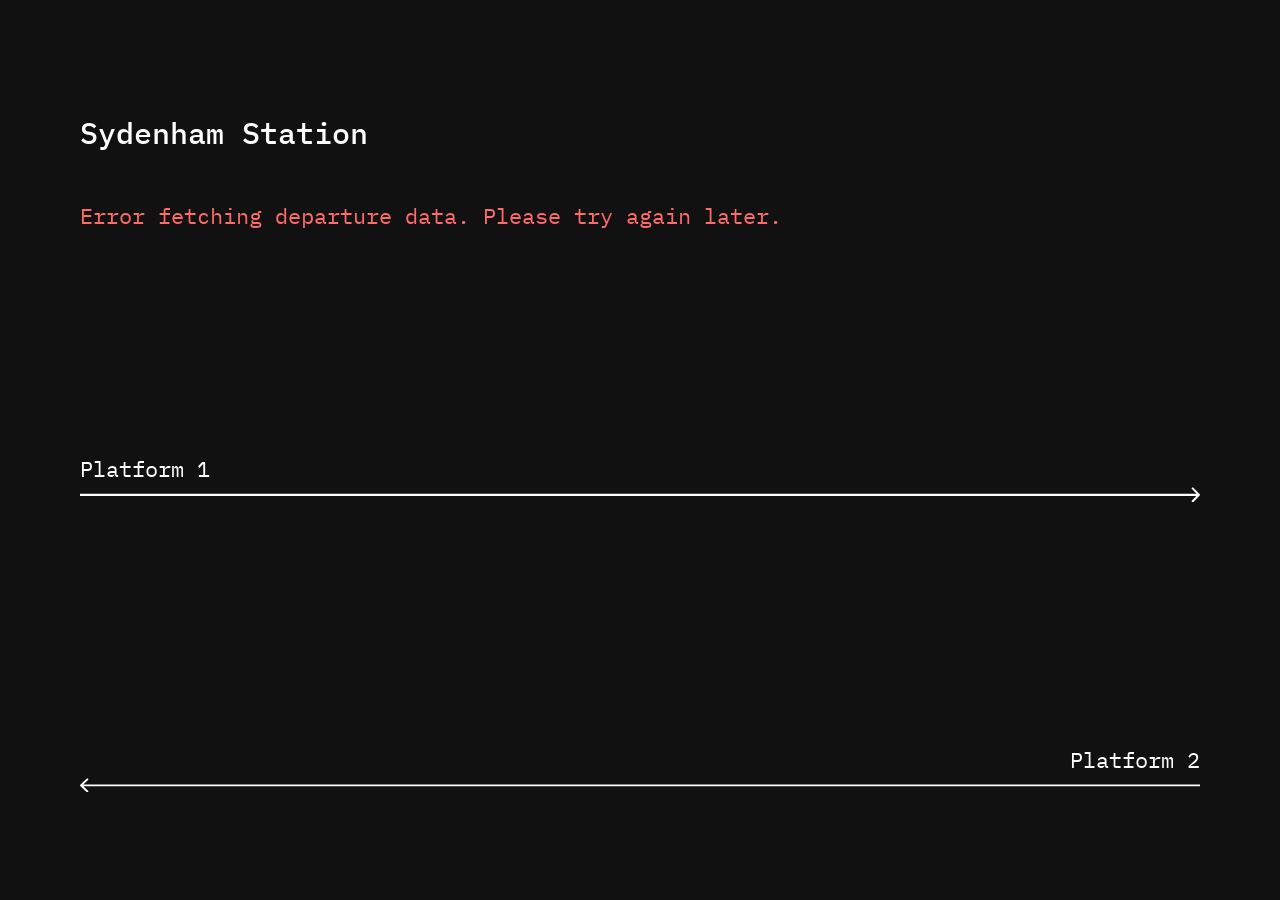
==== index.html @ ab7bba3a "Changed the visual to map" ====
<!DOCTYPE html>
<html lang="en">
<head>
    <meta charset="UTF-8">
    <meta name="viewport" content="width=device-width, initial-scale=1.0">
    <title>Tube Timer</title>
    <meta name="apple-mobile-web-app-capable" content="yes">
    <meta name="apple-mobile-web-app-status-bar-style" content="black">
    <meta name="apple-mobile-web-app-title" content="Sydenham">
    <meta name="theme-color" content="#111111">
    <link rel="manifest" href="manifest.json">
    <link rel="apple-touch-icon" href="icon-192.png">
    <link rel="preconnect" href="https://fonts.googleapis.com">
    <link rel="preconnect" href="https://fonts.gstatic.com" crossorigin>
    <link href="https://fonts.googleapis.com/css2?family=IBM+Plex+Mono:wght@400;500&display=swap" rel="stylesheet">
    <style>
        :root {
            --bg: #111111;
            --overground: #ffa748;
            --southern: #26907f;
            --axis-inset: clamp(16px, 6.25vw, 80px);
            --title-size: clamp(18px, 2.35vw, 30px);
            --label-size: clamp(14px, 1.7vw, 22px);
            --pill-size: clamp(28px, 5.3vw, 68px);
            --pill-pad-x: clamp(4px, 0.8vw, 10px);
            --pill-pad-y: clamp(2px, 0.3vw, 4px);
            --pill-radius: clamp(4px, 0.6vw, 8px);
            --stem-height: clamp(10px, 1.25vw, 16px);
            --stem-dot: clamp(10px, 1.25vw, 16px);
            --row-pad-top: calc(var(--pill-size) * 2 + var(--stem-height) + 24px);
            --time-window: 45;
        }

        * {
            box-sizing: border-box;
        }

        html, body {
            height: 100%;
        }

        body {
            margin: 0;
            font-family: "IBM Plex Mono", monospace;
            background: var(--bg);
            color: #ffffff;
            min-height: 100vh;
            min-height: 100dvh;
        }

        .app {
            min-height: 100vh;
            min-height: 100dvh;
            padding: clamp(24px, 9vw, 120px) var(--axis-inset) clamp(32px, 6vw, 80px);
            display: flex;
            flex-direction: column;
            gap: clamp(24px, 4vw, 72px);
        }

        .station-title {
            margin: 0;
            font-size: var(--title-size);
            font-weight: 500;
            line-height: 1.2;
        }

        .status {
            margin: 0;
            font-size: var(--label-size);
            opacity: 0.7;
        }

        .status.error {
            color: #ff6b6b;
            opacity: 1;
        }

        .timelines {
            flex: 1;
            display: flex;
            flex-direction: column;
            justify-content: space-evenly;
            gap: clamp(40px, 6vw, 96px);
            min-height: 0;
        }

        .platform {
            position: relative;
            width: 100%;
        }

        .platform-label {
            position: absolute;
            bottom: calc(var(--stem-dot) / 2 + 6px);
            font-size: var(--label-size);
            font-weight: 400;
            line-height: 1;
            white-space: nowrap;
            pointer-events: none;
            z-index: 1;
        }

        .platform[data-platform="1"] .platform-label {
            left: 0;
        }

        .platform[data-platform="2"] .platform-label {
            right: 0;
            text-align: right;
        }

        /* Portrait uses the far-row label; hide the near-row copy */
        .platform-label[data-for-row="far"] {
            display: none;
        }

        .platform-rows {
            display: flex;
            flex-direction: column;
            gap: clamp(36px, 5vw, 56px);
        }

        .axis-track {
            position: relative;
            width: 100%;
            padding-top: var(--row-pad-top);
        }

        /* Landscape / wide: single full 45-minute axis */
        .axis-track[data-row="far"] {
            display: none;
        }

        .axis-line {
            position: absolute;
            left: 0;
            right: 0;
            bottom: 0;
            transform: translateY(50%);
            width: 100%;
            height: clamp(10px, 1.15vw, 15px);
            display: block;
            pointer-events: none;
            user-select: none;
        }

        .trains {
            position: absolute;
            left: 0;
            right: 0;
            bottom: 0;
            top: 0;
            pointer-events: none;
        }

        .train {
            position: absolute;
            bottom: 0;
            display: flex;
            flex-direction: column;
            align-items: center;
            gap: 4px;
            transform: translateX(-50%);
            pointer-events: auto;
        }

        .train-minutes {
            margin: 0;
            font-size: var(--pill-size);
            font-weight: 500;
            line-height: 1;
            text-align: center;
            color: #ffffff;
            white-space: nowrap;
        }

        .train-pill {
            margin: 0;
            padding: var(--pill-pad-y) var(--pill-pad-x);
            border-radius: var(--pill-radius);
            font-size: var(--pill-size);
            font-weight: 500;
            line-height: 1;
            text-align: center;
            white-space: nowrap;
        }

        .train[data-operator="overground"] .train-pill {
            background: var(--overground);
            color: #000000;
        }

        .train[data-operator="southern"] .train-pill {
            background: var(--southern);
            color: #ffffff;
        }

        .train-stem {
            width: 1.5px;
            height: var(--stem-height);
            background: #ffffff;
            position: relative;
            flex-shrink: 0;
        }

        .train-stem::after {
            content: "";
            position: absolute;
            left: 50%;
            top: 100%;
            width: var(--stem-dot);
            height: var(--stem-dot);
            border-radius: 50%;
            background: #ffffff;
            transform: translate(-50%, -50%);
        }

        @media (orientation: portrait) {
            :root {
                --pill-size: clamp(22px, 10vw, 80px);
                --label-size: clamp(13px, 3.5vw, 18px);
                --title-size: clamp(18px, 5vw, 24px);
                --axis-inset: 48px;
                --row-pad-top: calc(var(--pill-size) * 2 + var(--stem-height) + 20px);
            }

            .app {
                padding: 48px 48px 80px;
                gap: 24px;
            }

            .timelines {
                flex: 1;
                gap: 0;
                justify-content: flex-start;
            }

            /* Split leftover height: Platform 1 toward middle, Platform 2 at bottom */
            .platform[data-platform="1"],
            .platform[data-platform="2"] {
                margin-top: auto;
            }

            .axis-track[data-row="far"] {
                display: block;
            }

            .platform-label[data-for-row="near"] {
                display: none;
            }

            .platform-label[data-for-row="far"] {
                display: block;
            }

            .platform-rows {
                gap: clamp(28px, 5vw, 40px);
            }
        }
    </style>
<script defer data-domain="sydenham-station.tiiny.site" src="https://analytics.tiiny.site/js/plausible.js"></script></head>
<body>
    <main class="app">
        <h1 class="station-title">Sydenham Station</h1>
        <div id="status" class="status" hidden></div>
        <div class="timelines" id="timelines" aria-live="polite">
            <section class="platform" data-platform="1" aria-label="Platform 1">
                <div class="platform-rows">
                    <div class="axis-track" data-row="near">
                        <div class="platform-label" data-for-row="near">Platform 1</div>
                        <div class="trains" data-trains="1" data-row="near"></div>
                        <img class="axis-line" src="axis-p1.svg" alt="" aria-hidden="true">
                    </div>
                    <div class="axis-track" data-row="far">
                        <div class="platform-label" data-for-row="far">Platform 1</div>
                        <div class="trains" data-trains="1" data-row="far"></div>
                        <img class="axis-line" src="axis-p1.svg" alt="" aria-hidden="true">
                    </div>
                </div>
            </section>
            <section class="platform" data-platform="2" aria-label="Platform 2">
                <div class="platform-rows">
                    <div class="axis-track" data-row="near">
                        <div class="platform-label" data-for-row="near">Platform 2</div>
                        <div class="trains" data-trains="2" data-row="near"></div>
                        <img class="axis-line" src="axis-p2.svg" alt="" aria-hidden="true">
                    </div>
                    <div class="axis-track" data-row="far">
                        <div class="platform-label" data-for-row="far">Platform 2</div>
                        <div class="trains" data-trains="2" data-row="far"></div>
                        <img class="axis-line" src="axis-p2.svg" alt="" aria-hidden="true">
                    </div>
                </div>
            </section>
        </div>
    </main>

    <script>
        if ('serviceWorker' in navigator) {
            window.addEventListener('load', () => {
                navigator.serviceWorker.register('sw.js', { scope: './' })
                    .then(() => {
                        console.log('ServiceWorker registration successful');
                    })
                    .catch(err => {
                        console.log('ServiceWorker registration failed: ', err);
                    });
            });
        }

        const statusEl = document.getElementById('status');
        const TIME_WINDOW_MIN = 45;
        const SPLIT_MIN = TIME_WINDOW_MIN / 2;
        const TFL_ARRIVALS_URL = 'https://api.tfl.gov.uk/StopPoint/910GSYDENHM/Arrivals?lineId=windrush';
        const NATIONAL_RAIL_URL = 'https://national-rail-api.davwheat.dev/departures/SYD/20';
        const portraitQuery = window.matchMedia('(orientation: portrait)');

        let latestDepartures = [];

        async function fetchDepartures() {
            const [overgroundResult, southernResult] = await Promise.allSettled([
                fetchOvergroundDepartures(),
                fetchSouthernDepartures()
            ]);

            const overground = overgroundResult.status === 'fulfilled' ? overgroundResult.value : [];
            const southern = southernResult.status === 'fulfilled' ? southernResult.value : [];

            if (overgroundResult.status === 'rejected' && southernResult.status === 'rejected') {
                setStatus('Error fetching departure data. Please try again later.', true);
                latestDepartures = [];
                renderTrains([]);
                return;
            }

            setStatus('');
            latestDepartures = [...overground, ...southern];
            renderTrains(latestDepartures);
        }

        async function fetchOvergroundDepartures() {
            const response = await fetch(TFL_ARRIVALS_URL);
            if (!response.ok) {
                throw new Error('TfL response was not ok');
            }

            const data = await response.json();
            return data
                .filter(departure => (departure.lineId || '').toLowerCase() === 'windrush')
                .map(departure => ({
                    operator: 'overground',
                    platform: parsePlatform(departure.platformName),
                    destination: cleanDestination(departure.destinationName),
                    expectedArrival: new Date(departure.expectedArrival),
                    cancelled: false
                }));
        }

        async function fetchSouthernDepartures() {
            const response = await fetch(NATIONAL_RAIL_URL);
            if (!response.ok) {
                throw new Error('National Rail response was not ok');
            }

            const data = await response.json();
            const services = data.trainServices || [];

            return services
                .filter(service => service.operatorCode === 'SN')
                .map(service => {
                    const cancelled = Boolean(service.isCancelled) || service.etd === 'Cancelled';
                    const expectedArrival = cancelled ? null : parseBoardTime(service.etd, service.std);

                    return {
                        operator: 'southern',
                        platform: parsePlatform(service.platform),
                        destination: cleanDestination(service.destination?.[0]?.locationName),
                        expectedArrival,
                        cancelled,
                        delayed: service.etd === 'Delayed'
                    };
                })
                .filter(service => service.destination);
        }

        function isPortrait() {
            return portraitQuery.matches;
        }

        function renderTrains(departures) {
            const now = Date.now();
            const portrait = isPortrait();
            const visible = departures
                .filter(d => !d.cancelled && d.expectedArrival && (d.platform === '1' || d.platform === '2'))
                .map(d => {
                    const minutes = Math.max(0, Math.floor((d.expectedArrival.getTime() - now) / 60000));
                    return { ...d, minutes };
                })
                .filter(d => d.minutes > 0 && d.minutes <= TIME_WINDOW_MIN)
                .sort((a, b) => a.minutes - b.minutes);

            for (const platform of ['1', '2']) {
                const platformTrains = visible.filter(d => d.platform === platform);

                if (!portrait) {
                    fillRow(platform, 'near', platformTrains, portrait);
                    fillRow(platform, 'far', [], portrait);
                    continue;
                }

                const near = platformTrains.filter(d => d.minutes <= SPLIT_MIN);
                const far = platformTrains.filter(d => d.minutes > SPLIT_MIN);
                fillRow(platform, 'near', near, portrait);
                fillRow(platform, 'far', far, portrait);
            }
        }

        function fillRow(platform, row, trains, portrait) {
            const el = document.querySelector(`[data-trains="${platform}"][data-row="${row}"]`);
            if (!el) return;
            el.innerHTML = trains.map(d => trainMarkup(d, row, portrait)).join('');
        }

        function trainMarkup(departure, row, portrait) {
            const initials = destinationInitials(departure.destination);
            const left = positionPercent(departure.minutes, departure.platform, row, portrait);
            const title = `${departure.destination} · ${departure.minutes} min · ${departure.operator}`;

            return `<article class="train" data-operator="${departure.operator}" style="left: ${left}%" title="${escapeAttr(title)}">
                <p class="train-minutes">${departure.minutes}</p>
                <p class="train-pill">${escapeHtml(initials)}</p>
                <div class="train-stem" aria-hidden="true"></div>
            </article>`;
        }

        function positionPercent(minutes, platform, row, portrait) {
            const clamped = Math.max(0, Math.min(TIME_WINDOW_MIN, minutes));

            if (!portrait) {
                return axisPercent(clamped, 0, TIME_WINDOW_MIN, platform);
            }

            if (row === 'near') {
                return axisPercent(clamped, 0, SPLIT_MIN, platform);
            }

            return axisPercent(clamped, SPLIT_MIN, TIME_WINDOW_MIN, platform);
        }

        function axisPercent(minutes, minBound, maxBound, platform) {
            const span = maxBound - minBound;
            const offset = Math.max(0, Math.min(span, minutes - minBound));
            // Platform 1: 0 (minBound) at the right arrow. Platform 2: 0 at the left arrow.
            if (platform === '1') {
                return ((span - offset) / span) * 100;
            }
            return (offset / span) * 100;
        }

        function destinationInitials(name) {
            const skip = new Set(['and', 'the', '&', 'via', 'rail', 'station']);
            const words = String(name)
                .split(/[\s\-/]+/)
                .map(w => w.replace(/[^A-Za-z]/g, ''))
                .filter(w => w && !skip.has(w.toLowerCase()));

            if (words.length === 0) return '??';
            if (words.length === 1) return words[0].slice(0, 2).toUpperCase();
            return (words[0][0] + words[1][0]).toUpperCase();
        }

        function parsePlatform(platform) {
            if (platform === null || platform === undefined || platform === '') {
                return null;
            }

            const match = String(platform).match(/(\d+)/);
            if (!match) return null;
            if (match[1] === '1' || match[1] === '2') return match[1];
            return null;
        }

        function parseBoardTime(etd, std) {
            const time = etd && /^\d{2}:\d{2}$/.test(etd) ? etd : std;
            if (!time || !/^\d{2}:\d{2}$/.test(time)) {
                return null;
            }

            const [hours, minutes] = time.split(':').map(Number);
            const expected = new Date();
            expected.setSeconds(0, 0);
            expected.setHours(hours, minutes, 0, 0);

            // After midnight, board times near 00:xx should roll to the next day.
            const now = new Date();
            if (expected.getTime() < now.getTime() - 30 * 60000) {
                expected.setDate(expected.getDate() + 1);
            }

            return expected;
        }

        function cleanDestination(name) {
            if (!name) return '';
            return name.replace(/\s+Rail Station$/i, '');
        }

        function setStatus(message, isError = false) {
            if (!message) {
                statusEl.hidden = true;
                statusEl.textContent = '';
                statusEl.classList.remove('error');
                return;
            }
            statusEl.hidden = false;
            statusEl.textContent = message;
            statusEl.classList.toggle('error', isError);
        }

        function escapeHtml(value) {
            return String(value)
                .replace(/&/g, '&amp;')
                .replace(/</g, '&lt;')
                .replace(/>/g, '&gt;')
                .replace(/"/g, '&quot;');
        }

        function escapeAttr(value) {
            return escapeHtml(value).replace(/'/g, '&#39;');
        }

        function onOrientationChange() {
            renderTrains(latestDepartures);
        }

        if (typeof portraitQuery.addEventListener === 'function') {
            portraitQuery.addEventListener('change', onOrientationChange);
        } else if (typeof portraitQuery.addListener === 'function') {
            portraitQuery.addListener(onOrientationChange);
        }

        fetchDepartures();
        setInterval(fetchDepartures, 60000);
    </script>
</body>
</html>
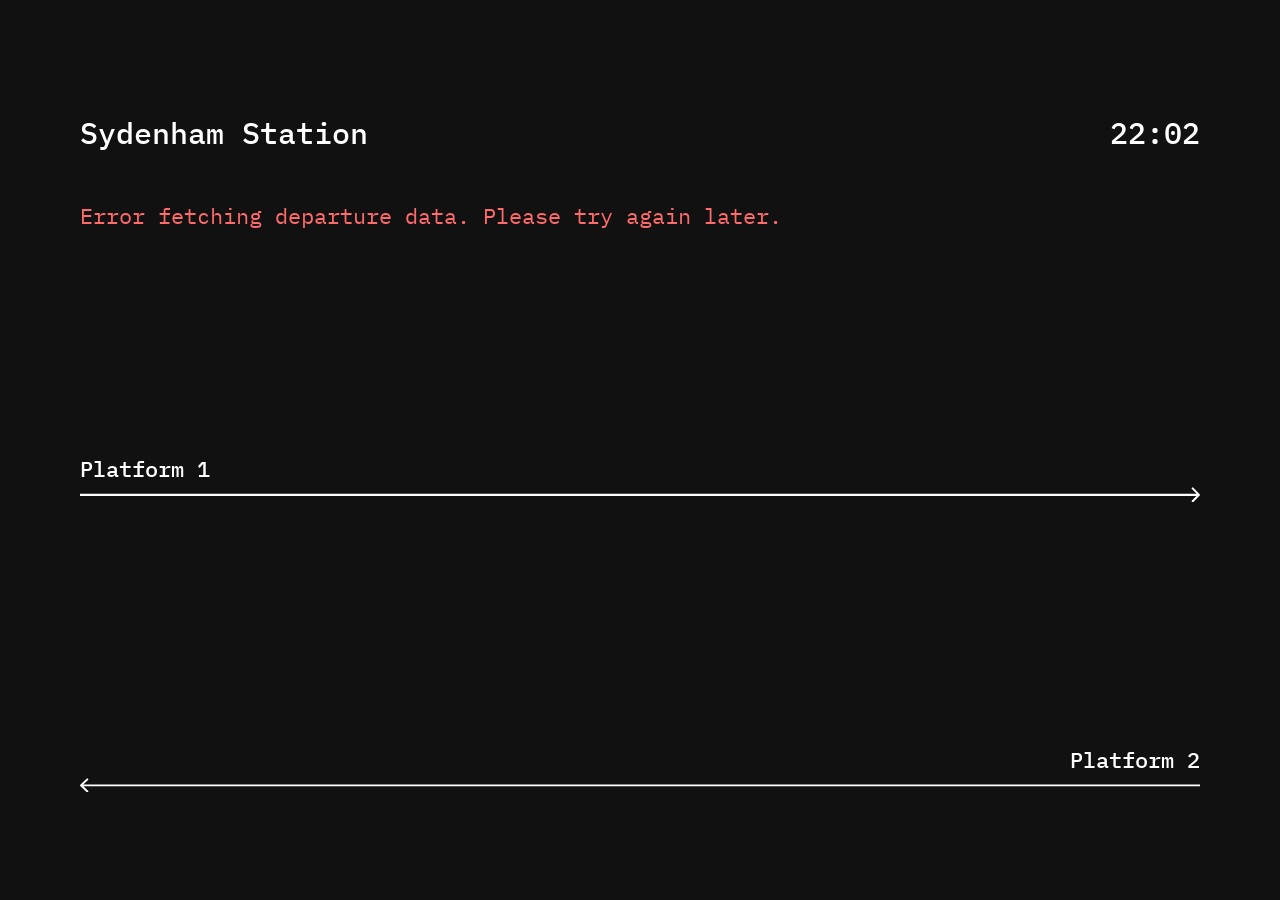
==== commit 5daecdfc: "Fixed portrait mode" ====
--- a/index.html
+++ b/index.html
@@ -27,7 +27,7 @@
             --pill-radius: clamp(4px, 0.6vw, 8px);
             --stem-height: clamp(10px, 1.25vw, 16px);
             --stem-dot: clamp(10px, 1.25vw, 16px);
-            --row-pad-top: calc(var(--pill-size) * 2 + var(--stem-height) + 24px);
+            --track-pad: calc(var(--pill-size) * 2 + var(--stem-height) + 24px);
             --time-window: 45;
         }
 
@@ -57,11 +57,27 @@
             gap: clamp(24px, 4vw, 72px);
         }
 
+        .app-header {
+            display: flex;
+            align-items: baseline;
+            justify-content: space-between;
+            gap: 16px;
+        }
+
         .station-title {
             margin: 0;
             font-size: var(--title-size);
             font-weight: 500;
             line-height: 1.2;
+        }
+
+        .live-time {
+            margin: 0;
+            font-size: var(--title-size);
+            font-weight: 500;
+            line-height: 1.2;
+            white-space: nowrap;
+            font-variant-numeric: tabular-nums;
         }
 
         .status {
@@ -87,13 +103,15 @@
         .platform {
             position: relative;
             width: 100%;
+            display: flex;
+            flex-direction: column;
         }
 
         .platform-label {
             position: absolute;
             bottom: calc(var(--stem-dot) / 2 + 6px);
             font-size: var(--label-size);
-            font-weight: 400;
+            font-weight: 500;
             line-height: 1;
             white-space: nowrap;
             pointer-events: none;
@@ -109,29 +127,19 @@
             text-align: right;
         }
 
-        /* Portrait uses the far-row label; hide the near-row copy */
-        .platform-label[data-for-row="far"] {
-            display: none;
-        }
-
-        .platform-rows {
-            display: flex;
-            flex-direction: column;
-            gap: clamp(36px, 5vw, 56px);
-        }
-
         .axis-track {
             position: relative;
             width: 100%;
-            padding-top: var(--row-pad-top);
-        }
-
-        /* Landscape / wide: single full 45-minute axis */
-        .axis-track[data-row="far"] {
-            display: none;
+            padding-top: var(--track-pad);
         }
 
         .axis-line {
+            display: block;
+            pointer-events: none;
+            user-select: none;
+        }
+
+        .axis-line-h {
             position: absolute;
             left: 0;
             right: 0;
@@ -139,17 +147,15 @@
             transform: translateY(50%);
             width: 100%;
             height: clamp(10px, 1.15vw, 15px);
-            display: block;
-            pointer-events: none;
-            user-select: none;
+        }
+
+        .axis-line-v {
+            display: none;
         }
 
         .trains {
             position: absolute;
-            left: 0;
-            right: 0;
-            bottom: 0;
-            top: 0;
+            inset: 0;
             pointer-events: none;
         }
 
@@ -162,6 +168,13 @@
             gap: 4px;
             transform: translateX(-50%);
             pointer-events: auto;
+        }
+
+        .train-info {
+            display: flex;
+            flex-direction: column;
+            align-items: center;
+            gap: 4px;
         }
 
         .train-minutes {
@@ -218,79 +231,180 @@
         @media (orientation: portrait) {
             :root {
                 --pill-size: clamp(22px, 10vw, 80px);
-                --label-size: clamp(13px, 3.5vw, 18px);
+                --label-size: clamp(16px, 4vw, 22px);
                 --title-size: clamp(18px, 5vw, 24px);
                 --axis-inset: 48px;
-                --row-pad-top: calc(var(--pill-size) * 2 + var(--stem-height) + 20px);
+                --stem-height: clamp(12px, 3vw, 20px);
+                --stem-dot: clamp(10px, 2.5vw, 14px);
+                --track-pad: 0;
             }
 
             .app {
-                padding: 48px 48px 80px;
-                gap: 24px;
+                padding: 24px;
+                gap: 32px;
             }
 
             .timelines {
+                display: grid;
+                grid-template-columns: 1fr 1fr;
+                gap: 48px;
+                align-items: stretch;
+                justify-content: stretch;
+            }
+
+            .platform {
+                position: relative;
+                height: 100%;
+                min-height: 0;
+            }
+
+            .axis-track {
                 flex: 1;
+                min-height: 0;
+                padding: 0;
+                position: relative;
+                z-index: 1;
+            }
+
+            .platform[data-platform="1"] .axis-track {
+                /* Axis on the right (center); pills on the outer left */
+            }
+
+            .platform[data-platform="2"] .axis-track {
+                /* Axis on the left (center); pills on the outer right */
+            }
+
+            .axis-line-h {
+                display: none;
+            }
+
+            .axis-line-v {
+                display: block;
+                position: absolute;
+                top: 0;
+                bottom: 0;
+                width: clamp(10px, 2.5vw, 15px);
+                height: 100%;
+                z-index: 1;
+            }
+
+            .platform[data-platform="1"] .axis-line-v {
+                right: 0;
+                left: auto;
+                transform: translateX(50%);
+            }
+
+            .platform[data-platform="2"] .axis-line-v {
+                left: 0;
+                transform: translateX(-50%);
+            }
+
+            .platform-label {
+                position: absolute;
+                left: 0;
+                right: 0;
+                bottom: 0;
+                margin: 0;
+                text-align: center;
+                z-index: 0;
+            }
+
+            .platform[data-platform="1"] .platform-label {
+                left: 0;
+                right: 0;
+                top: auto;
+                bottom: 0;
+                text-align: center;
+            }
+
+            .platform[data-platform="2"] .platform-label {
+                left: 0;
+                right: 0;
+                top: 0;
+                bottom: auto;
+                text-align: center;
+            }
+
+            .trains {
+                z-index: 2;
+            }
+
+            .train {
+                bottom: auto;
                 gap: 0;
-                justify-content: flex-start;
-            }
-
-            /* Split leftover height: Platform 1 toward middle, Platform 2 at bottom */
-            .platform[data-platform="1"],
-            .platform[data-platform="2"] {
-                margin-top: auto;
-            }
-
-            .axis-track[data-row="far"] {
-                display: block;
-            }
-
-            .platform-label[data-for-row="near"] {
-                display: none;
-            }
-
-            .platform-label[data-for-row="far"] {
-                display: block;
-            }
-
-            .platform-rows {
-                gap: clamp(28px, 5vw, 40px);
+                z-index: 2;
+            }
+
+            .train-info {
+                flex-direction: row;
+                align-items: center;
+                gap: 6px;
+            }
+
+            .platform[data-platform="1"] .train {
+                left: auto;
+                right: 0;
+                flex-direction: row;
+                transform: translateY(-50%);
+            }
+
+            .platform[data-platform="1"] .train-info {
+                flex-direction: row;
+            }
+
+            .platform[data-platform="2"] .train {
+                left: 0;
+                right: auto;
+                flex-direction: row-reverse;
+                transform: translateY(-50%);
+            }
+
+            .platform[data-platform="2"] .train-info {
+                flex-direction: row-reverse;
+            }
+
+            .train-stem {
+                width: var(--stem-height);
+                height: 1.5px;
+            }
+
+            .platform[data-platform="1"] .train-stem::after {
+                left: 100%;
+                top: 50%;
+                transform: translate(-50%, -50%);
+            }
+
+            .platform[data-platform="2"] .train-stem::after {
+                left: 0;
+                top: 50%;
+                transform: translate(-50%, -50%);
             }
         }
     </style>
 <script defer data-domain="sydenham-station.tiiny.site" src="https://analytics.tiiny.site/js/plausible.js"></script></head>
 <body>
     <main class="app">
-        <h1 class="station-title">Sydenham Station</h1>
+        <header class="app-header">
+            <h1 class="station-title">Sydenham Station</h1>
+            <p class="live-time" id="live-time" aria-live="polite"></p>
+        </header>
         <div id="status" class="status" hidden></div>
         <div class="timelines" id="timelines" aria-live="polite">
             <section class="platform" data-platform="1" aria-label="Platform 1">
-                <div class="platform-rows">
-                    <div class="axis-track" data-row="near">
-                        <div class="platform-label" data-for-row="near">Platform 1</div>
-                        <div class="trains" data-trains="1" data-row="near"></div>
-                        <img class="axis-line" src="axis-p1.svg" alt="" aria-hidden="true">
-                    </div>
-                    <div class="axis-track" data-row="far">
-                        <div class="platform-label" data-for-row="far">Platform 1</div>
-                        <div class="trains" data-trains="1" data-row="far"></div>
-                        <img class="axis-line" src="axis-p1.svg" alt="" aria-hidden="true">
-                    </div>
+                <div class="axis-track">
+                    <div class="trains" data-trains="1"></div>
+                    <img class="axis-line axis-line-h" src="axis-p1.svg" alt="" aria-hidden="true">
+                    <img class="axis-line axis-line-v" src="axis-up.svg" alt="" aria-hidden="true">
                 </div>
+                <div class="platform-label">Platform 1</div>
             </section>
             <section class="platform" data-platform="2" aria-label="Platform 2">
-                <div class="platform-rows">
-                    <div class="axis-track" data-row="near">
-                        <div class="platform-label" data-for-row="near">Platform 2</div>
-                        <div class="trains" data-trains="2" data-row="near"></div>
-                        <img class="axis-line" src="axis-p2.svg" alt="" aria-hidden="true">
-                    </div>
-                    <div class="axis-track" data-row="far">
-                        <div class="platform-label" data-for-row="far">Platform 2</div>
-                        <div class="trains" data-trains="2" data-row="far"></div>
-                        <img class="axis-line" src="axis-p2.svg" alt="" aria-hidden="true">
-                    </div>
+                <div class="axis-track">
+                    <div class="trains" data-trains="2"></div>
+                    <img class="axis-line axis-line-h" src="axis-p2.svg" alt="" aria-hidden="true">
+                    <img class="axis-line axis-line-v" src="axis-down.svg" alt="" aria-hidden="true">
                 </div>
+                <div class="platform-label">Platform 2</div>
             </section>
         </div>
     </main>
@@ -309,8 +423,8 @@
         }
 
         const statusEl = document.getElementById('status');
+        const liveTimeEl = document.getElementById('live-time');
         const TIME_WINDOW_MIN = 45;
-        const SPLIT_MIN = TIME_WINDOW_MIN / 2;
         const TFL_ARRIVALS_URL = 'https://api.tfl.gov.uk/StopPoint/910GSYDENHM/Arrivals?lineId=windrush';
         const NATIONAL_RAIL_URL = 'https://national-rail-api.davwheat.dev/departures/SYD/20';
         const portraitQuery = window.matchMedia('(orientation: portrait)');
@@ -400,61 +514,43 @@
                 .sort((a, b) => a.minutes - b.minutes);
 
             for (const platform of ['1', '2']) {
-                const platformTrains = visible.filter(d => d.platform === platform);
-
-                if (!portrait) {
-                    fillRow(platform, 'near', platformTrains, portrait);
-                    fillRow(platform, 'far', [], portrait);
-                    continue;
-                }
-
-                const near = platformTrains.filter(d => d.minutes <= SPLIT_MIN);
-                const far = platformTrains.filter(d => d.minutes > SPLIT_MIN);
-                fillRow(platform, 'near', near, portrait);
-                fillRow(platform, 'far', far, portrait);
-            }
-        }
-
-        function fillRow(platform, row, trains, portrait) {
-            const el = document.querySelector(`[data-trains="${platform}"][data-row="${row}"]`);
-            if (!el) return;
-            el.innerHTML = trains.map(d => trainMarkup(d, row, portrait)).join('');
-        }
-
-        function trainMarkup(departure, row, portrait) {
+                const el = document.querySelector(`[data-trains="${platform}"]`);
+                if (!el) continue;
+                el.innerHTML = visible
+                    .filter(d => d.platform === platform)
+                    .map(d => trainMarkup(d, portrait))
+                    .join('');
+            }
+        }
+
+        function trainMarkup(departure, portrait) {
             const initials = destinationInitials(departure.destination);
-            const left = positionPercent(departure.minutes, departure.platform, row, portrait);
+            const pos = positionPercent(departure.minutes, departure.platform, portrait);
             const title = `${departure.destination} · ${departure.minutes} min · ${departure.operator}`;
-
-            return `<article class="train" data-operator="${departure.operator}" style="left: ${left}%" title="${escapeAttr(title)}">
-                <p class="train-minutes">${departure.minutes}</p>
-                <p class="train-pill">${escapeHtml(initials)}</p>
+            const style = portrait ? `top: ${pos}%` : `left: ${pos}%`;
+
+            return `<article class="train" data-operator="${departure.operator}" style="${style}" title="${escapeAttr(title)}">
+                <div class="train-info">
+                    <p class="train-minutes">${departure.minutes}</p>
+                    <p class="train-pill">${escapeHtml(initials)}</p>
+                </div>
                 <div class="train-stem" aria-hidden="true"></div>
             </article>`;
         }
 
-        function positionPercent(minutes, platform, row, portrait) {
+        function positionPercent(minutes, platform, portrait) {
             const clamped = Math.max(0, Math.min(TIME_WINDOW_MIN, minutes));
-
-            if (!portrait) {
-                return axisPercent(clamped, 0, TIME_WINDOW_MIN, platform);
-            }
-
-            if (row === 'near') {
-                return axisPercent(clamped, 0, SPLIT_MIN, platform);
-            }
-
-            return axisPercent(clamped, SPLIT_MIN, TIME_WINDOW_MIN, platform);
-        }
-
-        function axisPercent(minutes, minBound, maxBound, platform) {
-            const span = maxBound - minBound;
-            const offset = Math.max(0, Math.min(span, minutes - minBound));
-            // Platform 1: 0 (minBound) at the right arrow. Platform 2: 0 at the left arrow.
-            if (platform === '1') {
-                return ((span - offset) / span) * 100;
-            }
-            return (offset / span) * 100;
+            const t = clamped / TIME_WINDOW_MIN;
+
+            if (portrait) {
+                // P1: 0 at top. P2: 0 at bottom.
+                if (platform === '1') return t * 100;
+                return (1 - t) * 100;
+            }
+
+            // Landscape: P1 0 at right, P2 0 at left.
+            if (platform === '1') return (1 - t) * 100;
+            return t * 100;
         }
 
         function destinationInitials(name) {
@@ -539,8 +635,18 @@
             portraitQuery.addListener(onOrientationChange);
         }
 
+        function updateLiveTime() {
+            liveTimeEl.textContent = new Intl.DateTimeFormat('en-GB', {
+                hour: '2-digit',
+                minute: '2-digit',
+                hour12: false
+            }).format(new Date());
+        }
+
         fetchDepartures();
         setInterval(fetchDepartures, 60000);
+        updateLiveTime();
+        setInterval(updateLiveTime, 15000);
     </script>
 </body>
 </html>
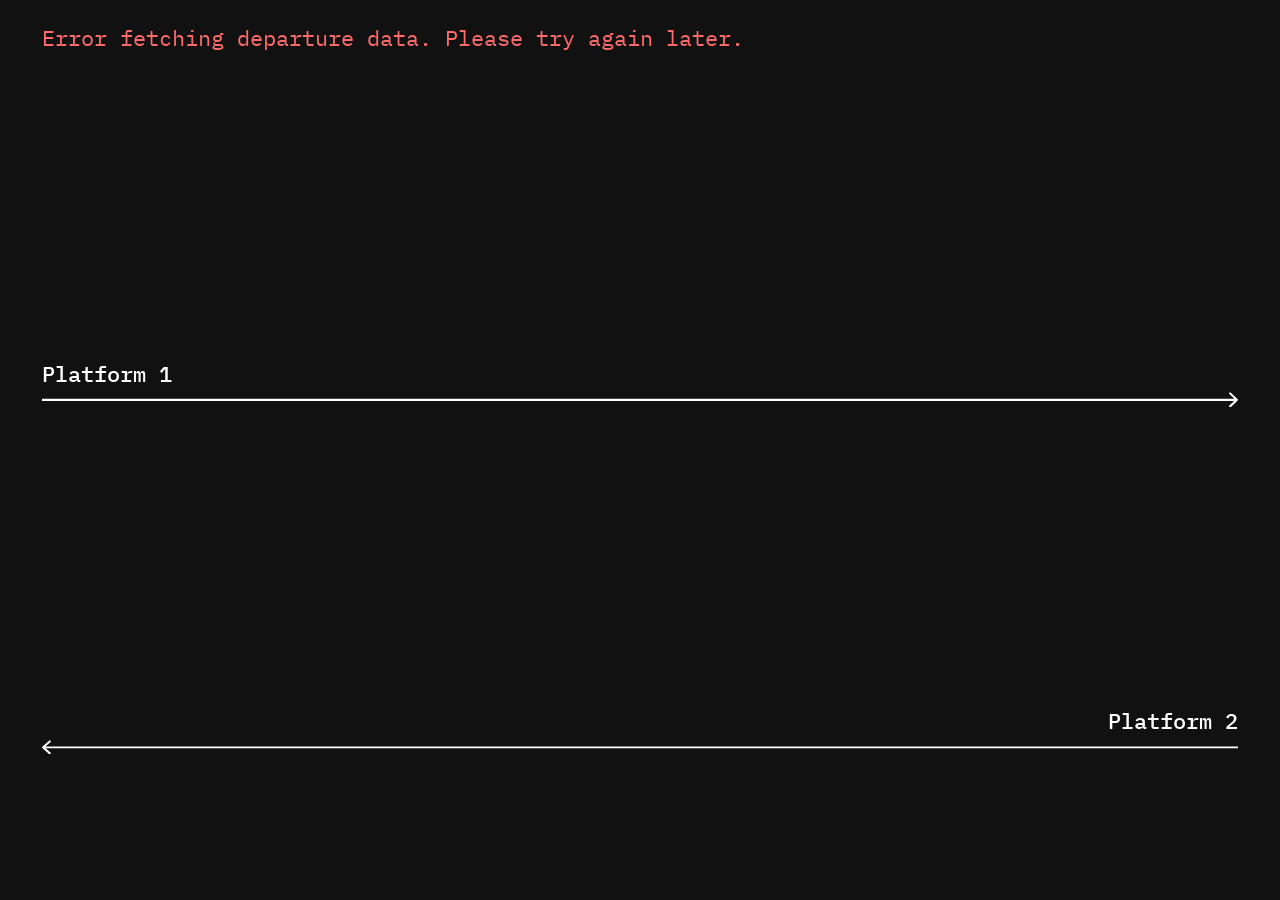
==== commit 7b862a87: "Added multiple versions and cleaned some stuff" ====
--- a/index.html
+++ b/index.html
@@ -18,8 +18,7 @@
             --bg: #111111;
             --overground: #ffa748;
             --southern: #26907f;
-            --axis-inset: clamp(16px, 6.25vw, 80px);
-            --title-size: clamp(18px, 2.35vw, 30px);
+            --axis-inset: clamp(16px, 3.25vw, 80px);
             --label-size: clamp(14px, 1.7vw, 22px);
             --pill-size: clamp(28px, 5.3vw, 68px);
             --pill-pad-x: clamp(4px, 0.8vw, 10px);
@@ -51,33 +50,10 @@
         .app {
             min-height: 100vh;
             min-height: 100dvh;
-            padding: clamp(24px, 9vw, 120px) var(--axis-inset) clamp(32px, 6vw, 80px);
+            padding: clamp(24px, 0vw, 120px) var(--axis-inset) clamp(32px, 0vw, 80px);
             display: flex;
             flex-direction: column;
             gap: clamp(24px, 4vw, 72px);
-        }
-
-        .app-header {
-            display: flex;
-            align-items: baseline;
-            justify-content: space-between;
-            gap: 16px;
-        }
-
-        .station-title {
-            margin: 0;
-            font-size: var(--title-size);
-            font-weight: 500;
-            line-height: 1.2;
-        }
-
-        .live-time {
-            margin: 0;
-            font-size: var(--title-size);
-            font-weight: 500;
-            line-height: 1.2;
-            white-space: nowrap;
-            font-variant-numeric: tabular-nums;
         }
 
         .status {
@@ -96,7 +72,7 @@
             display: flex;
             flex-direction: column;
             justify-content: space-evenly;
-            gap: clamp(40px, 6vw, 96px);
+            gap: clamp(40px, 4vw, 96px);
             min-height: 0;
         }
 
@@ -179,7 +155,7 @@
 
         .train-minutes {
             margin: 0;
-            font-size: var(--pill-size);
+            font-size: calc(var(--pill-size) * var(--train-scale, 1));
             font-weight: 500;
             line-height: 1;
             text-align: center;
@@ -189,9 +165,9 @@
 
         .train-pill {
             margin: 0;
-            padding: var(--pill-pad-y) var(--pill-pad-x);
-            border-radius: var(--pill-radius);
-            font-size: var(--pill-size);
+            padding: calc(var(--pill-pad-y) * var(--train-scale, 1)) calc(var(--pill-pad-x) * var(--train-scale, 1));
+            border-radius: calc(var(--pill-radius) * var(--train-scale, 1));
+            font-size: calc(var(--pill-size) * var(--train-scale, 1));
             font-weight: 500;
             line-height: 1;
             text-align: center;
@@ -232,7 +208,6 @@
             :root {
                 --pill-size: clamp(22px, 10vw, 80px);
                 --label-size: clamp(16px, 4vw, 22px);
-                --title-size: clamp(18px, 5vw, 24px);
                 --axis-inset: 48px;
                 --stem-height: clamp(12px, 3vw, 20px);
                 --stem-dot: clamp(10px, 2.5vw, 14px);
@@ -384,10 +359,6 @@
 <script defer data-domain="sydenham-station.tiiny.site" src="https://analytics.tiiny.site/js/plausible.js"></script></head>
 <body>
     <main class="app">
-        <header class="app-header">
-            <h1 class="station-title">Sydenham Station</h1>
-            <p class="live-time" id="live-time" aria-live="polite"></p>
-        </header>
         <div id="status" class="status" hidden></div>
         <div class="timelines" id="timelines" aria-live="polite">
             <section class="platform" data-platform="1" aria-label="Platform 1">
@@ -423,8 +394,8 @@
         }
 
         const statusEl = document.getElementById('status');
-        const liveTimeEl = document.getElementById('live-time');
         const TIME_WINDOW_MIN = 45;
+        const COLLISION_GAP_PX = 4;
         const TFL_ARRIVALS_URL = 'https://api.tfl.gov.uk/StopPoint/910GSYDENHM/Arrivals?lineId=windrush';
         const NATIONAL_RAIL_URL = 'https://national-rail-api.davwheat.dev/departures/SYD/20';
         const portraitQuery = window.matchMedia('(orientation: portrait)');
@@ -520,16 +491,18 @@
                     .filter(d => d.platform === platform)
                     .map(d => trainMarkup(d, portrait))
                     .join('');
+                resolveCollisions(el, platform, portrait);
             }
         }
 
         function trainMarkup(departure, portrait) {
             const initials = destinationInitials(departure.destination);
             const pos = positionPercent(departure.minutes, departure.platform, portrait);
+            const scale = trainScale(departure.minutes);
             const title = `${departure.destination} · ${departure.minutes} min · ${departure.operator}`;
-            const style = portrait ? `top: ${pos}%` : `left: ${pos}%`;
-
-            return `<article class="train" data-operator="${departure.operator}" style="${style}" title="${escapeAttr(title)}">
+            const style = `--train-scale: ${scale}; ${portrait ? `top: ${pos}%` : `left: ${pos}%`}`;
+
+            return `<article class="train" data-operator="${departure.operator}" data-minutes="${departure.minutes}" style="${style}" title="${escapeAttr(title)}">
                 <div class="train-info">
                     <p class="train-minutes">${departure.minutes}</p>
                     <p class="train-pill">${escapeHtml(initials)}</p>
@@ -538,6 +511,12 @@
             </article>`;
         }
 
+        // 50% at 45 min → 100% at 1 min
+        function trainScale(minutes) {
+            const clamped = Math.max(1, Math.min(TIME_WINDOW_MIN, minutes));
+            return 1 - 0.5 * ((clamped - 1) / (TIME_WINDOW_MIN - 1));
+        }
+
         function positionPercent(minutes, platform, portrait) {
             const clamped = Math.max(0, Math.min(TIME_WINDOW_MIN, minutes));
             const t = clamped / TIME_WINDOW_MIN;
@@ -551,6 +530,54 @@
             // Landscape: P1 0 at right, P2 0 at left.
             if (platform === '1') return (1 - t) * 100;
             return t * 100;
+        }
+
+        // When two train markers overlap, push the later arrival further from "now"
+        // along the timeline so pills and minute labels stay readable.
+        function resolveCollisions(container, platform, portrait) {
+            const trains = Array.from(container.querySelectorAll('.train'));
+            if (trains.length < 2) return;
+
+            const containerRect = container.getBoundingClientRect();
+            const axisSize = portrait ? containerRect.height : containerRect.width;
+            if (axisSize <= 0) return;
+
+            const prop = portrait ? 'top' : 'left';
+            // +1 means increasing the CSS % moves further from "now".
+            const awaySign = portrait
+                ? (platform === '1' ? 1 : -1)
+                : (platform === '1' ? -1 : 1);
+
+            for (let i = 1; i < trains.length; i++) {
+                const prevRect = trains[i - 1].getBoundingClientRect();
+                const curr = trains[i];
+                const currRect = curr.getBoundingClientRect();
+
+                if (!rectsOverlap(prevRect, currRect, COLLISION_GAP_PX)) continue;
+
+                const overlapPx = portrait
+                    ? (awaySign > 0
+                        ? prevRect.bottom + COLLISION_GAP_PX - currRect.top
+                        : currRect.bottom + COLLISION_GAP_PX - prevRect.top)
+                    : (awaySign > 0
+                        ? prevRect.right + COLLISION_GAP_PX - currRect.left
+                        : currRect.right + COLLISION_GAP_PX - prevRect.left);
+
+                if (overlapPx <= 0) continue;
+
+                const current = parseFloat(curr.style[prop]) || 0;
+                const next = current + awaySign * (overlapPx / axisSize) * 100;
+                curr.style[prop] = `${next}%`;
+            }
+        }
+
+        function rectsOverlap(a, b, gap = 0) {
+            return !(
+                a.right + gap <= b.left ||
+                a.left >= b.right + gap ||
+                a.bottom + gap <= b.top ||
+                a.top >= b.bottom + gap
+            );
         }
 
         function destinationInitials(name) {
@@ -629,24 +656,30 @@
             renderTrains(latestDepartures);
         }
 
+        let resizeTimer = 0;
+        function onViewportChange() {
+            window.clearTimeout(resizeTimer);
+            resizeTimer = window.setTimeout(() => {
+                renderTrains(latestDepartures);
+            }, 100);
+        }
+
         if (typeof portraitQuery.addEventListener === 'function') {
             portraitQuery.addEventListener('change', onOrientationChange);
         } else if (typeof portraitQuery.addListener === 'function') {
             portraitQuery.addListener(onOrientationChange);
         }
 
-        function updateLiveTime() {
-            liveTimeEl.textContent = new Intl.DateTimeFormat('en-GB', {
-                hour: '2-digit',
-                minute: '2-digit',
-                hour12: false
-            }).format(new Date());
+        window.addEventListener('resize', onViewportChange);
+
+        if (document.fonts && document.fonts.ready) {
+            document.fonts.ready.then(() => {
+                if (latestDepartures.length) renderTrains(latestDepartures);
+            });
         }
 
         fetchDepartures();
         setInterval(fetchDepartures, 60000);
-        updateLiveTime();
-        setInterval(updateLiveTime, 15000);
     </script>
 </body>
 </html>
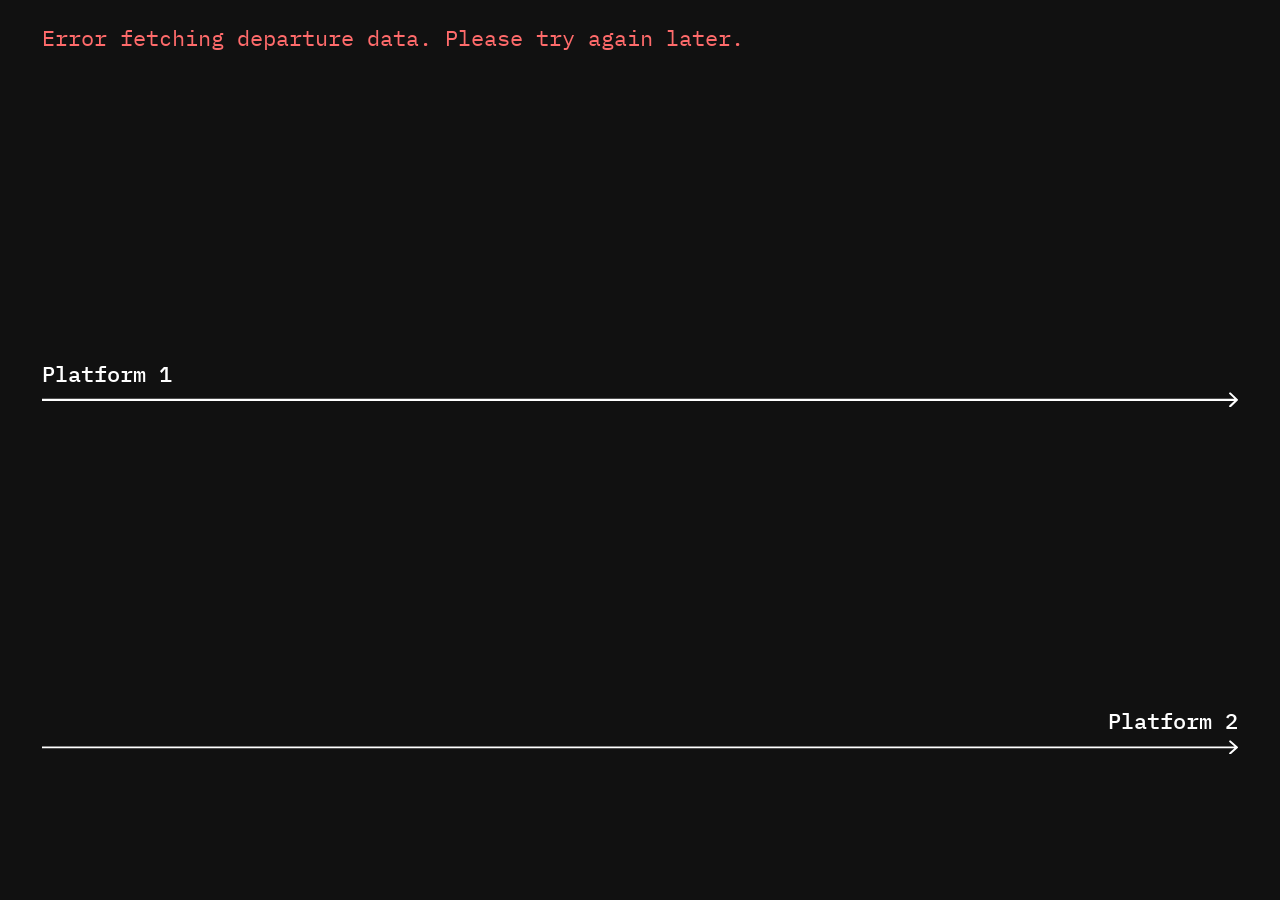
==== commit a4b4d9bd: "Reverse Platform 2 landscape axis direction Point the P2 horizontal axis arrow to the right and plac" ====
--- a/index.html
+++ b/index.html
@@ -527,9 +527,8 @@
                 return (1 - t) * 100;
             }
 
-            // Landscape: P1 0 at right, P2 0 at left.
-            if (platform === '1') return (1 - t) * 100;
-            return t * 100;
+            // Landscape: both platforms 0 at right.
+            return (1 - t) * 100;
         }
 
         // When two train markers overlap, push the later arrival further from "now"
@@ -546,7 +545,7 @@
             // +1 means increasing the CSS % moves further from "now".
             const awaySign = portrait
                 ? (platform === '1' ? 1 : -1)
-                : (platform === '1' ? -1 : 1);
+                : -1;
 
             for (let i = 1; i < trains.length; i++) {
                 const prevRect = trains[i - 1].getBoundingClientRect();
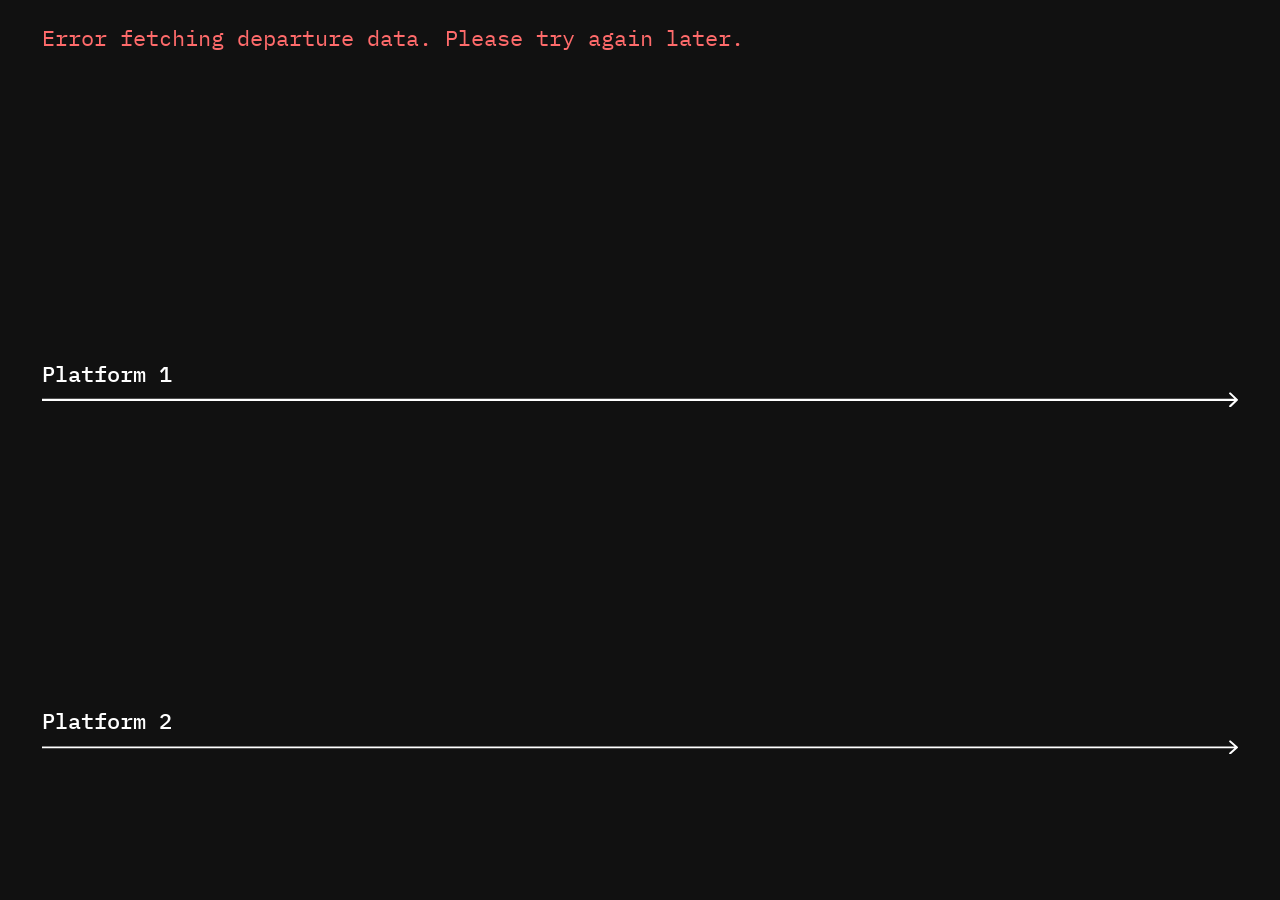
==== commit a772a089: "Align Platform 2 portrait axis and labels with Platform 1 Point Platform 2’s vertical axis upward an" ====
--- a/index.html
+++ b/index.html
@@ -85,6 +85,7 @@
 
         .platform-label {
             position: absolute;
+            left: 0;
             bottom: calc(var(--stem-dot) / 2 + 6px);
             font-size: var(--label-size);
             font-weight: 500;
@@ -92,15 +93,6 @@
             white-space: nowrap;
             pointer-events: none;
             z-index: 1;
-        }
-
-        .platform[data-platform="1"] .platform-label {
-            left: 0;
-        }
-
-        .platform[data-platform="2"] .platform-label {
-            right: 0;
-            text-align: right;
         }
 
         .axis-track {
@@ -278,26 +270,11 @@
                 position: absolute;
                 left: 0;
                 right: 0;
+                top: auto;
                 bottom: 0;
                 margin: 0;
                 text-align: center;
                 z-index: 0;
-            }
-
-            .platform[data-platform="1"] .platform-label {
-                left: 0;
-                right: 0;
-                top: auto;
-                bottom: 0;
-                text-align: center;
-            }
-
-            .platform[data-platform="2"] .platform-label {
-                left: 0;
-                right: 0;
-                top: 0;
-                bottom: auto;
-                text-align: center;
             }
 
             .trains {
@@ -373,7 +350,7 @@
                 <div class="axis-track">
                     <div class="trains" data-trains="2"></div>
                     <img class="axis-line axis-line-h" src="axis-p2.svg" alt="" aria-hidden="true">
-                    <img class="axis-line axis-line-v" src="axis-down.svg" alt="" aria-hidden="true">
+                    <img class="axis-line axis-line-v" src="axis-up.svg" alt="" aria-hidden="true">
                 </div>
                 <div class="platform-label">Platform 2</div>
             </section>
@@ -522,9 +499,8 @@
             const t = clamped / TIME_WINDOW_MIN;
 
             if (portrait) {
-                // P1: 0 at top. P2: 0 at bottom.
-                if (platform === '1') return t * 100;
-                return (1 - t) * 100;
+                // Both platforms: 0 at top.
+                return t * 100;
             }
 
             // Landscape: both platforms 0 at right.
@@ -543,9 +519,9 @@
 
             const prop = portrait ? 'top' : 'left';
             // +1 means increasing the CSS % moves further from "now".
-            const awaySign = portrait
-                ? (platform === '1' ? 1 : -1)
-                : -1;
+            // Portrait: 0 at top → push later trains down (+top).
+            // Landscape: 0 at right → push later trains left (−left).
+            const awaySign = portrait ? 1 : -1;
 
             for (let i = 1; i < trains.length; i++) {
                 const prevRect = trains[i - 1].getBoundingClientRect();
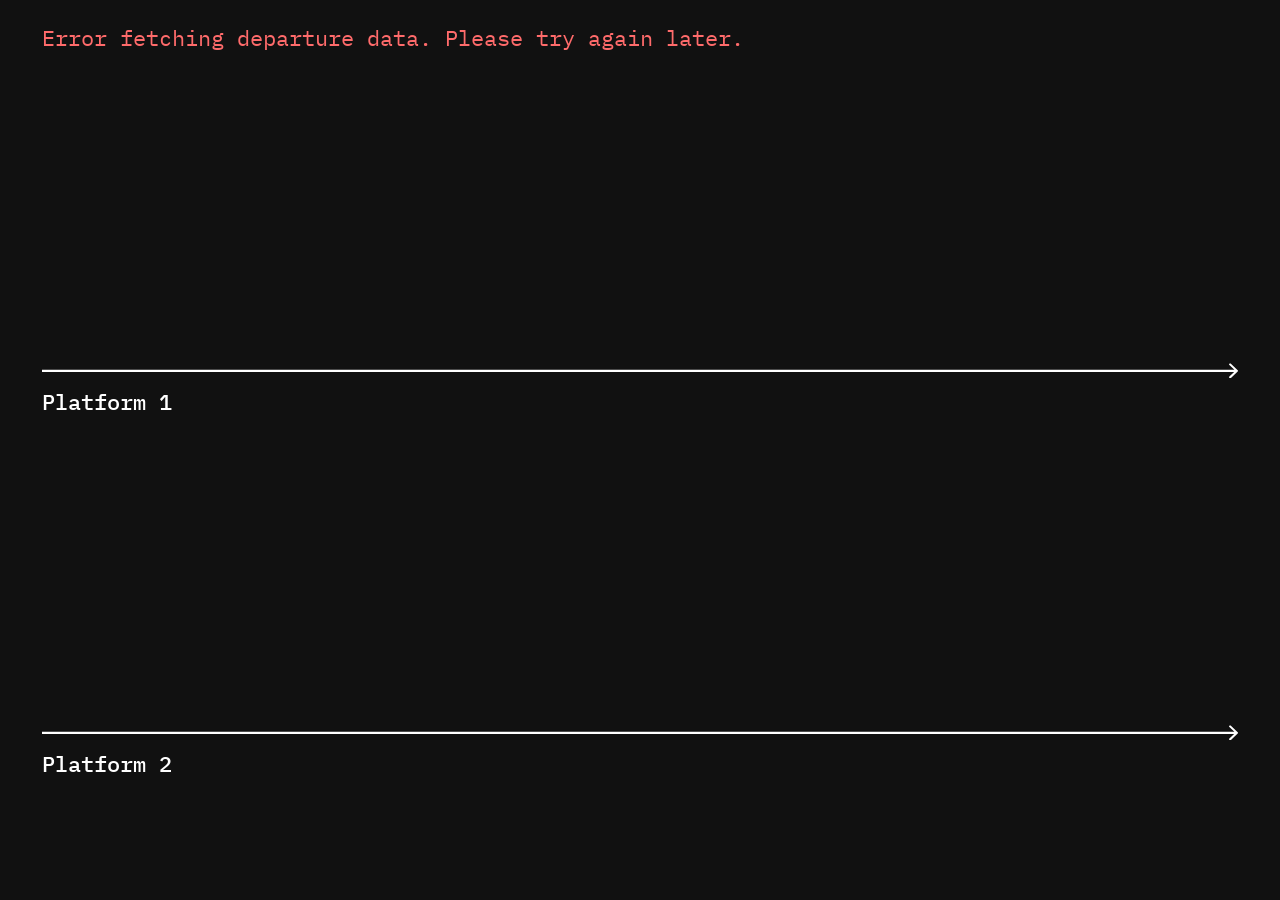
==== commit ac042550: "Added animations" ====
--- a/index.html
+++ b/index.html
@@ -84,15 +84,12 @@
         }
 
         .platform-label {
-            position: absolute;
-            left: 0;
-            bottom: calc(var(--stem-dot) / 2 + 6px);
+            margin: calc(clamp(10px, 1.15vw, 15px) / 2 + 14px) 0 0;
             font-size: var(--label-size);
             font-weight: 500;
             line-height: 1;
             white-space: nowrap;
             pointer-events: none;
-            z-index: 1;
         }
 
         .axis-track {
@@ -125,6 +122,12 @@
             position: absolute;
             inset: 0;
             pointer-events: none;
+        }
+
+        @property --train-scale {
+            syntax: "<number>";
+            inherits: true;
+            initial-value: 1;
         }
 
         .train {
@@ -136,6 +139,27 @@
             gap: 4px;
             transform: translateX(-50%);
             pointer-events: auto;
+            opacity: 1;
+            transition:
+                left 0.85s cubic-bezier(0.33, 1, 0.68, 1),
+                top 0.85s cubic-bezier(0.33, 1, 0.68, 1),
+                --train-scale 0.85s cubic-bezier(0.33, 1, 0.68, 1),
+                opacity 0.35s ease;
+        }
+
+        .train.is-leaving {
+            opacity: 0;
+            pointer-events: none;
+        }
+
+        .trains.is-measuring .train {
+            transition: none;
+        }
+
+        @media (prefers-reduced-motion: reduce) {
+            .train {
+                transition: none;
+            }
         }
 
         .train-info {
@@ -372,12 +396,21 @@
 
         const statusEl = document.getElementById('status');
         const TIME_WINDOW_MIN = 45;
+        const TIME_WINDOW_MIN_VISIBLE = 2;
+        // Keep the nearest train clear of the axis arrowhead.
+        const AXIS_NEAR_INSET = 3;
         const COLLISION_GAP_PX = 4;
+        const INTRO_STAGGER_MS = 120;
+        const INTRO_DURATION_MS = 780;
         const TFL_ARRIVALS_URL = 'https://api.tfl.gov.uk/StopPoint/910GSYDENHM/Arrivals?lineId=windrush';
         const NATIONAL_RAIL_URL = 'https://national-rail-api.davwheat.dev/departures/SYD/20';
         const portraitQuery = window.matchMedia('(orientation: portrait)');
+        const reduceMotionQuery = window.matchMedia('(prefers-reduced-motion: reduce)');
 
         let latestDepartures = [];
+        let allowMotion = true;
+        let introPlayed = false;
+        let introLockUntil = 0;
 
         async function fetchDepartures() {
             const [overgroundResult, southernResult] = await Promise.allSettled([
@@ -410,6 +443,11 @@
             return data
                 .filter(departure => (departure.lineId || '').toLowerCase() === 'windrush')
                 .map(departure => ({
+                    id: `og-${departure.vehicleId || departure.id || [
+                        departure.destinationName,
+                        departure.platformName,
+                        departure.expectedArrival
+                    ].join('|')}`,
                     operator: 'overground',
                     platform: parsePlatform(departure.platformName),
                     destination: cleanDestination(departure.destinationName),
@@ -432,11 +470,17 @@
                 .map(service => {
                     const cancelled = Boolean(service.isCancelled) || service.etd === 'Cancelled';
                     const expectedArrival = cancelled ? null : parseBoardTime(service.etd, service.std);
+                    const destination = cleanDestination(service.destination?.[0]?.locationName);
 
                     return {
+                        id: `sn-${service.serviceId || service.rid || [
+                            service.std,
+                            destination,
+                            service.platform
+                        ].join('|')}`,
                         operator: 'southern',
                         platform: parsePlatform(service.platform),
-                        destination: cleanDestination(service.destination?.[0]?.locationName),
+                        destination,
                         expectedArrival,
                         cancelled,
                         delayed: service.etd === 'Delayed'
@@ -449,68 +493,317 @@
             return portraitQuery.matches;
         }
 
-        function renderTrains(departures) {
+        function prefersReducedMotion() {
+            return reduceMotionQuery.matches;
+        }
+
+        function trainId(departure) {
+            return departure.id;
+        }
+
+        function renderTrains(departures, { animate = true } = {}) {
+            if (animate && Date.now() < introLockUntil) return;
+
             const now = Date.now();
             const portrait = isPortrait();
+            const shouldAnimate = animate && allowMotion && !prefersReducedMotion();
             const visible = departures
                 .filter(d => !d.cancelled && d.expectedArrival && (d.platform === '1' || d.platform === '2'))
                 .map(d => {
                     const minutes = Math.max(0, Math.floor((d.expectedArrival.getTime() - now) / 60000));
                     return { ...d, minutes };
                 })
-                .filter(d => d.minutes > 0 && d.minutes <= TIME_WINDOW_MIN)
+                .filter(d => d.minutes >= TIME_WINDOW_MIN_VISIBLE && d.minutes <= TIME_WINDOW_MIN)
                 .sort((a, b) => a.minutes - b.minutes);
+
+            const playIntro = !introPlayed && shouldAnimate && visible.length > 0;
+            const introOrder = playIntro
+                ? new Map(visible.map((d, index) => [trainId(d), index]))
+                : null;
+            let longestIntroMs = 0;
 
             for (const platform of ['1', '2']) {
                 const el = document.querySelector(`[data-trains="${platform}"]`);
                 if (!el) continue;
-                el.innerHTML = visible
-                    .filter(d => d.platform === platform)
-                    .map(d => trainMarkup(d, portrait))
-                    .join('');
-                resolveCollisions(el, platform, portrait);
-            }
-        }
-
-        function trainMarkup(departure, portrait) {
-            const initials = destinationInitials(departure.destination);
-            const pos = positionPercent(departure.minutes, departure.platform, portrait);
-            const scale = trainScale(departure.minutes);
-            const title = `${departure.destination} · ${departure.minutes} min · ${departure.operator}`;
-            const style = `--train-scale: ${scale}; ${portrait ? `top: ${pos}%` : `left: ${pos}%`}`;
-
-            return `<article class="train" data-operator="${departure.operator}" data-minutes="${departure.minutes}" style="${style}" title="${escapeAttr(title)}">
+
+                const platformTrains = visible.filter(d => d.platform === platform);
+                const introMs = reconcilePlatformTrains(
+                    el,
+                    platformTrains,
+                    platform,
+                    portrait,
+                    shouldAnimate,
+                    playIntro,
+                    introOrder
+                );
+                longestIntroMs = Math.max(longestIntroMs, introMs);
+            }
+
+            if (playIntro) {
+                introPlayed = true;
+                introLockUntil = Date.now() + longestIntroMs + 80;
+            }
+        }
+
+        function reconcilePlatformTrains(container, departures, platform, portrait, animate, intro, introOrder) {
+            const existing = new Map(
+                Array.from(container.querySelectorAll('.train:not(.is-leaving)'))
+                    .map(node => [node.dataset.trainId, node])
+            );
+            const nextIds = new Set(departures.map(trainId));
+            const orderedNodes = [];
+
+            for (const [id, node] of existing) {
+                if (!nextIds.has(id)) {
+                    leaveTrain(node);
+                }
+            }
+
+            for (const departure of departures) {
+                const id = trainId(departure);
+                let node = existing.get(id);
+                let isNew = false;
+
+                if (!node) {
+                    node = createTrainElement(departure, portrait);
+                    isNew = Boolean(animate);
+                } else {
+                    updateTrainContent(node, departure);
+                }
+
+                container.appendChild(node);
+                orderedNodes.push({ node, departure, isNew });
+            }
+
+            return applyTrainPositions(
+                container,
+                orderedNodes,
+                platform,
+                portrait,
+                animate,
+                intro,
+                introOrder
+            );
+        }
+
+        function createTrainElement(departure, portrait) {
+            const node = document.createElement('article');
+            node.className = 'train';
+            node.dataset.trainId = trainId(departure);
+            node.dataset.operator = departure.operator;
+            node.innerHTML = `
                 <div class="train-info">
-                    <p class="train-minutes">${departure.minutes}</p>
-                    <p class="train-pill">${escapeHtml(initials)}</p>
+                    <p class="train-minutes"></p>
+                    <p class="train-pill"></p>
                 </div>
                 <div class="train-stem" aria-hidden="true"></div>
-            </article>`;
-        }
-
-        // 50% at 45 min → 100% at 1 min
+            `;
+            updateTrainContent(node, departure);
+            setTrainPosition(node, departure.minutes, departure.platform, portrait);
+            return node;
+        }
+
+        function updateTrainContent(node, departure) {
+            const minutesEl = node.querySelector('.train-minutes');
+            const pillEl = node.querySelector('.train-pill');
+            const initials = destinationInitials(departure.destination);
+            const title = `${departure.destination} · ${departure.minutes} min · ${departure.operator}`;
+
+            node.dataset.minutes = String(departure.minutes);
+            node.dataset.operator = departure.operator;
+            node.style.setProperty('--train-scale', String(trainScale(departure.minutes)));
+            node.title = title;
+            if (minutesEl) minutesEl.textContent = String(departure.minutes);
+            if (pillEl) pillEl.textContent = initials;
+        }
+
+        function setTrainPosition(node, minutes, platform, portrait) {
+            const pos = positionPercent(minutes, platform, portrait);
+            if (portrait) {
+                node.style.left = '';
+                node.style.top = `${pos}%`;
+            } else {
+                node.style.top = '';
+                node.style.left = `${pos}%`;
+            }
+        }
+
+        function leaveTrain(node) {
+            if (node.classList.contains('is-leaving')) return;
+            node.classList.add('is-leaving');
+            const remove = () => {
+                if (node.isConnected) node.remove();
+            };
+            if (prefersReducedMotion()) {
+                remove();
+                return;
+            }
+            const onEnd = (event) => {
+                if (event.propertyName !== 'opacity') return;
+                node.removeEventListener('transitionend', onEnd);
+                remove();
+            };
+            node.addEventListener('transitionend', onEnd);
+            window.setTimeout(remove, 400);
+        }
+
+        function setEnterStartPosition(node, platform, portrait) {
+            if (portrait) {
+                // Slide in from the far end of the vertical axis.
+                const start = positionPercent(TIME_WINDOW_MIN, platform, true);
+                node.style.left = '';
+                node.style.top = `${start}%`;
+                return;
+            }
+
+            // Landscape: every train enters left → right into its slot.
+            node.style.top = '';
+            node.style.left = '-8%';
+        }
+
+        function clearEnterTransition(node) {
+            node.style.transitionDuration = '';
+            node.style.transitionDelay = '';
+        }
+
+        function applyTrainPositions(container, orderedNodes, platform, portrait, animate, intro, introOrder) {
+            if (!orderedNodes.length) return 0;
+
+            const snapshots = animate && !intro
+                ? orderedNodes.map(({ node, isNew }) => (
+                    isNew
+                        ? null
+                        : {
+                            left: node.style.left,
+                            top: node.style.top
+                        }
+                ))
+                : null;
+
+            container.classList.add('is-measuring');
+
+            for (const { node, departure } of orderedNodes) {
+                setTrainPosition(node, departure.minutes, platform, portrait);
+            }
+
+            resolveCollisions(container, platform, portrait);
+            void container.offsetWidth;
+
+            const targets = orderedNodes.map(({ node }) => ({
+                left: node.style.left,
+                top: node.style.top
+            }));
+
+            if (intro) {
+                for (const { node } of orderedNodes) {
+                    setEnterStartPosition(node, platform, portrait);
+                    node.style.opacity = '0';
+                    clearEnterTransition(node);
+                }
+                void container.offsetWidth;
+                container.classList.remove('is-measuring');
+
+                let maxDelay = 0;
+                orderedNodes.forEach(({ node, departure }, index) => {
+                    const staggerIndex = introOrder?.get(trainId(departure)) ?? index;
+                    const delay = staggerIndex * INTRO_STAGGER_MS;
+                    maxDelay = Math.max(maxDelay, delay);
+                    node.style.transitionDuration = `${INTRO_DURATION_MS}ms`;
+                    node.style.transitionDelay = `${delay}ms`;
+                    node.style.left = targets[index].left;
+                    node.style.top = targets[index].top;
+                    node.style.opacity = '1';
+                });
+
+                const totalMs = maxDelay + INTRO_DURATION_MS;
+                window.setTimeout(() => {
+                    orderedNodes.forEach(({ node }) => clearEnterTransition(node));
+                }, totalMs + 40);
+
+                return totalMs;
+            }
+
+            if (!animate) {
+                container.classList.remove('is-measuring');
+                return 0;
+            }
+
+            const hasEntering = orderedNodes.some(({ isNew }) => isNew);
+
+            orderedNodes.forEach(({ node, isNew }, index) => {
+                clearEnterTransition(node);
+                if (isNew) {
+                    setEnterStartPosition(node, platform, portrait);
+                    node.style.opacity = '0';
+                } else if (snapshots?.[index]) {
+                    node.style.left = snapshots[index].left;
+                    node.style.top = snapshots[index].top;
+                }
+            });
+            void container.offsetWidth;
+            container.classList.remove('is-measuring');
+
+            let enterIndex = 0;
+            let maxEnterDelay = 0;
+            orderedNodes.forEach(({ node, isNew }, index) => {
+                if (isNew) {
+                    const delay = enterIndex * INTRO_STAGGER_MS;
+                    maxEnterDelay = Math.max(maxEnterDelay, delay);
+                    enterIndex += 1;
+                    node.style.transitionDuration = `${INTRO_DURATION_MS}ms`;
+                    node.style.transitionDelay = `${delay}ms`;
+                }
+                node.style.left = targets[index].left;
+                node.style.top = targets[index].top;
+                if (isNew) node.style.opacity = '1';
+            });
+
+            if (hasEntering) {
+                window.setTimeout(() => {
+                    orderedNodes.forEach(({ node, isNew }) => {
+                        if (isNew) clearEnterTransition(node);
+                    });
+                }, maxEnterDelay + INTRO_DURATION_MS + 40);
+            }
+
+            return 0;
+        }
+
+        // 50% at 45 min → 100% at nearest visible minute
         function trainScale(minutes) {
-            const clamped = Math.max(1, Math.min(TIME_WINDOW_MIN, minutes));
-            return 1 - 0.5 * ((clamped - 1) / (TIME_WINDOW_MIN - 1));
+            const span = TIME_WINDOW_MIN - TIME_WINDOW_MIN_VISIBLE;
+            const clamped = Math.max(
+                TIME_WINDOW_MIN_VISIBLE,
+                Math.min(TIME_WINDOW_MIN, minutes)
+            );
+            return 1 - 0.5 * ((clamped - TIME_WINDOW_MIN_VISIBLE) / span);
         }
 
         function positionPercent(minutes, platform, portrait) {
-            const clamped = Math.max(0, Math.min(TIME_WINDOW_MIN, minutes));
-            const t = clamped / TIME_WINDOW_MIN;
+            const span = TIME_WINDOW_MIN - TIME_WINDOW_MIN_VISIBLE;
+            const clamped = Math.max(
+                TIME_WINDOW_MIN_VISIBLE,
+                Math.min(TIME_WINDOW_MIN, minutes)
+            );
+            const t = (clamped - TIME_WINDOW_MIN_VISIBLE) / span;
+            // t=0 at the arrow (near); leave a gap so the stem doesn't cover it.
+            const near = AXIS_NEAR_INSET;
+            const far = 100;
+            const along = near + t * (far - near);
 
             if (portrait) {
-                // Both platforms: 0 at top.
-                return t * 100;
-            }
-
-            // Landscape: both platforms 0 at right.
-            return (1 - t) * 100;
+                // Both platforms: nearest at top (below arrow), 45 at bottom.
+                return along;
+            }
+
+            // Landscape: nearest at right (left of arrow), 45 at left.
+            return 100 - along;
         }
 
         // When two train markers overlap, push the later arrival further from "now"
         // along the timeline so pills and minute labels stay readable.
         function resolveCollisions(container, platform, portrait) {
-            const trains = Array.from(container.querySelectorAll('.train'));
+            const trains = Array.from(container.querySelectorAll('.train:not(.is-leaving)'));
             if (trains.length < 2) return;
 
             const containerRect = container.getBoundingClientRect();
@@ -628,14 +921,18 @@
         }
 
         function onOrientationChange() {
-            renderTrains(latestDepartures);
+            allowMotion = false;
+            renderTrains(latestDepartures, { animate: false });
+            window.requestAnimationFrame(() => {
+                allowMotion = true;
+            });
         }
 
         let resizeTimer = 0;
         function onViewportChange() {
             window.clearTimeout(resizeTimer);
             resizeTimer = window.setTimeout(() => {
-                renderTrains(latestDepartures);
+                renderTrains(latestDepartures, { animate: false });
             }, 100);
         }
 
@@ -649,7 +946,9 @@
 
         if (document.fonts && document.fonts.ready) {
             document.fonts.ready.then(() => {
-                if (latestDepartures.length) renderTrains(latestDepartures);
+                if (latestDepartures.length) {
+                    renderTrains(latestDepartures, { animate: false });
+                }
             });
         }
 
